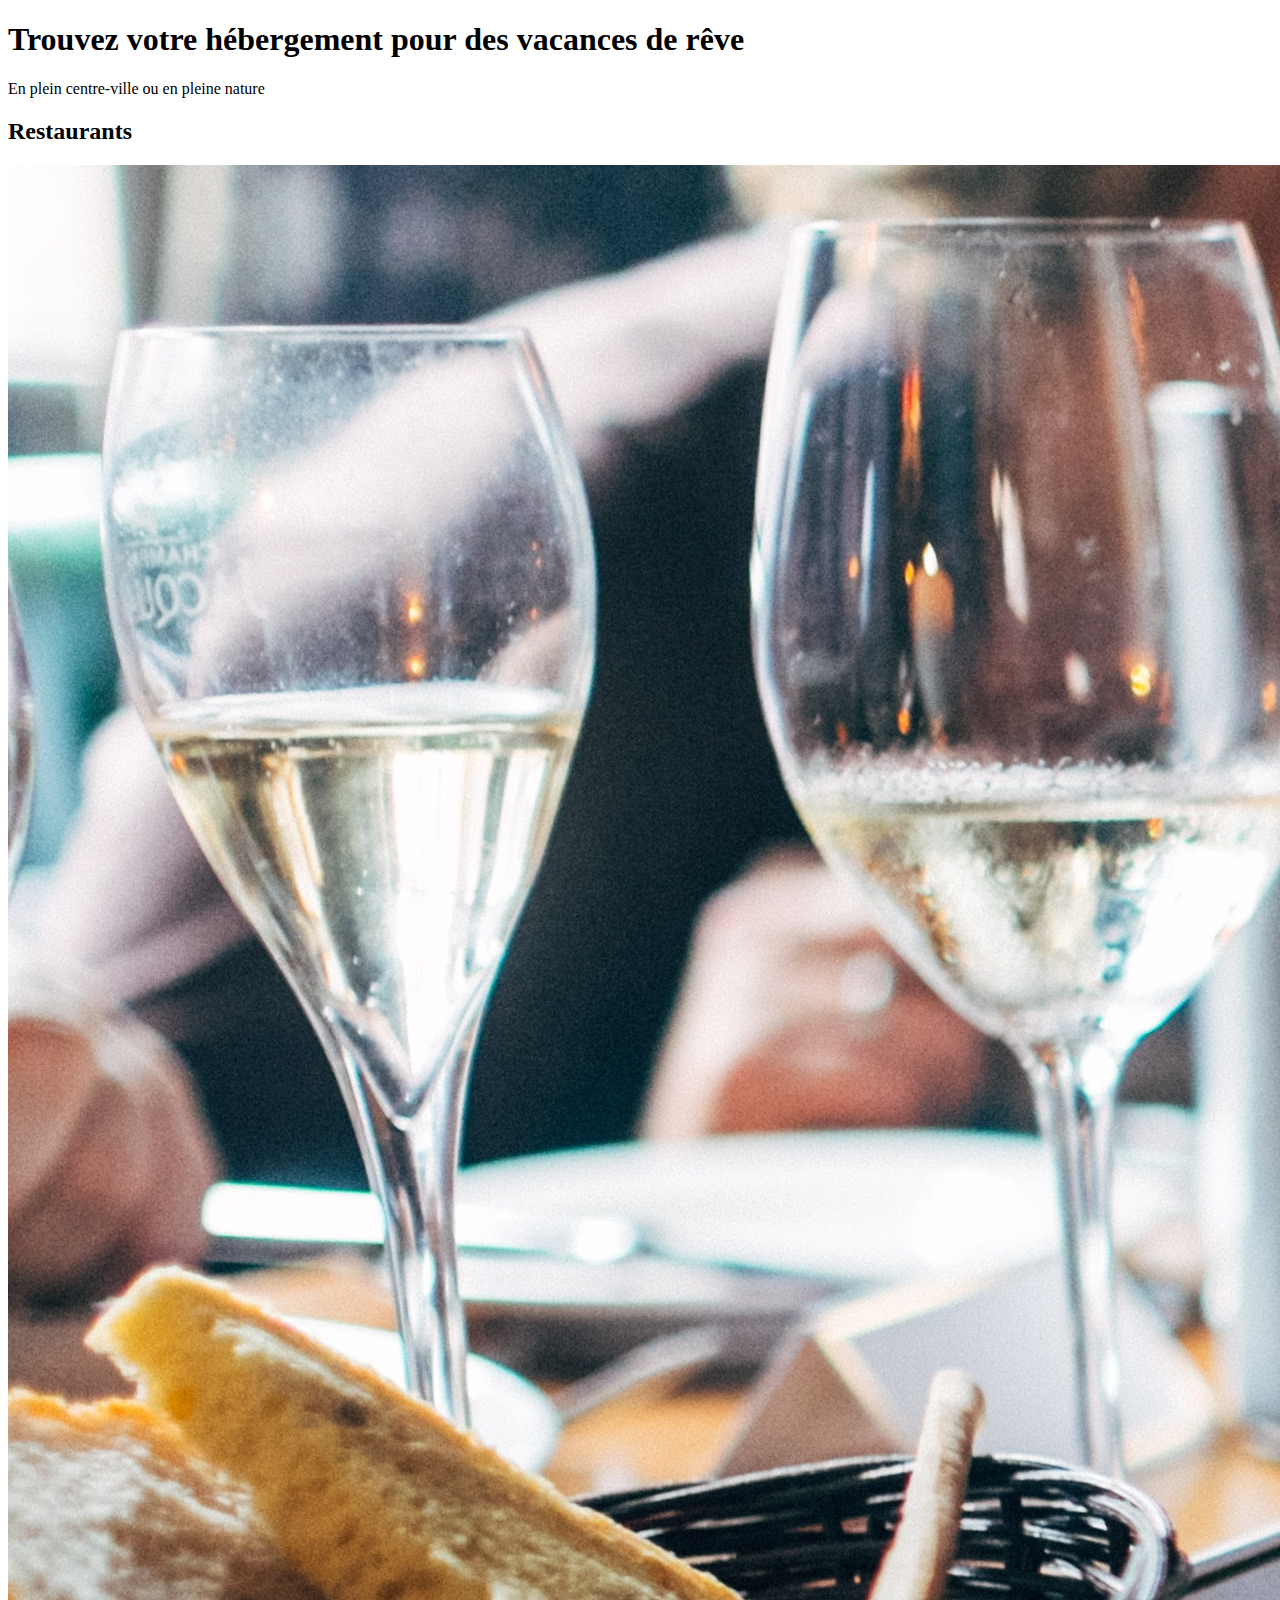
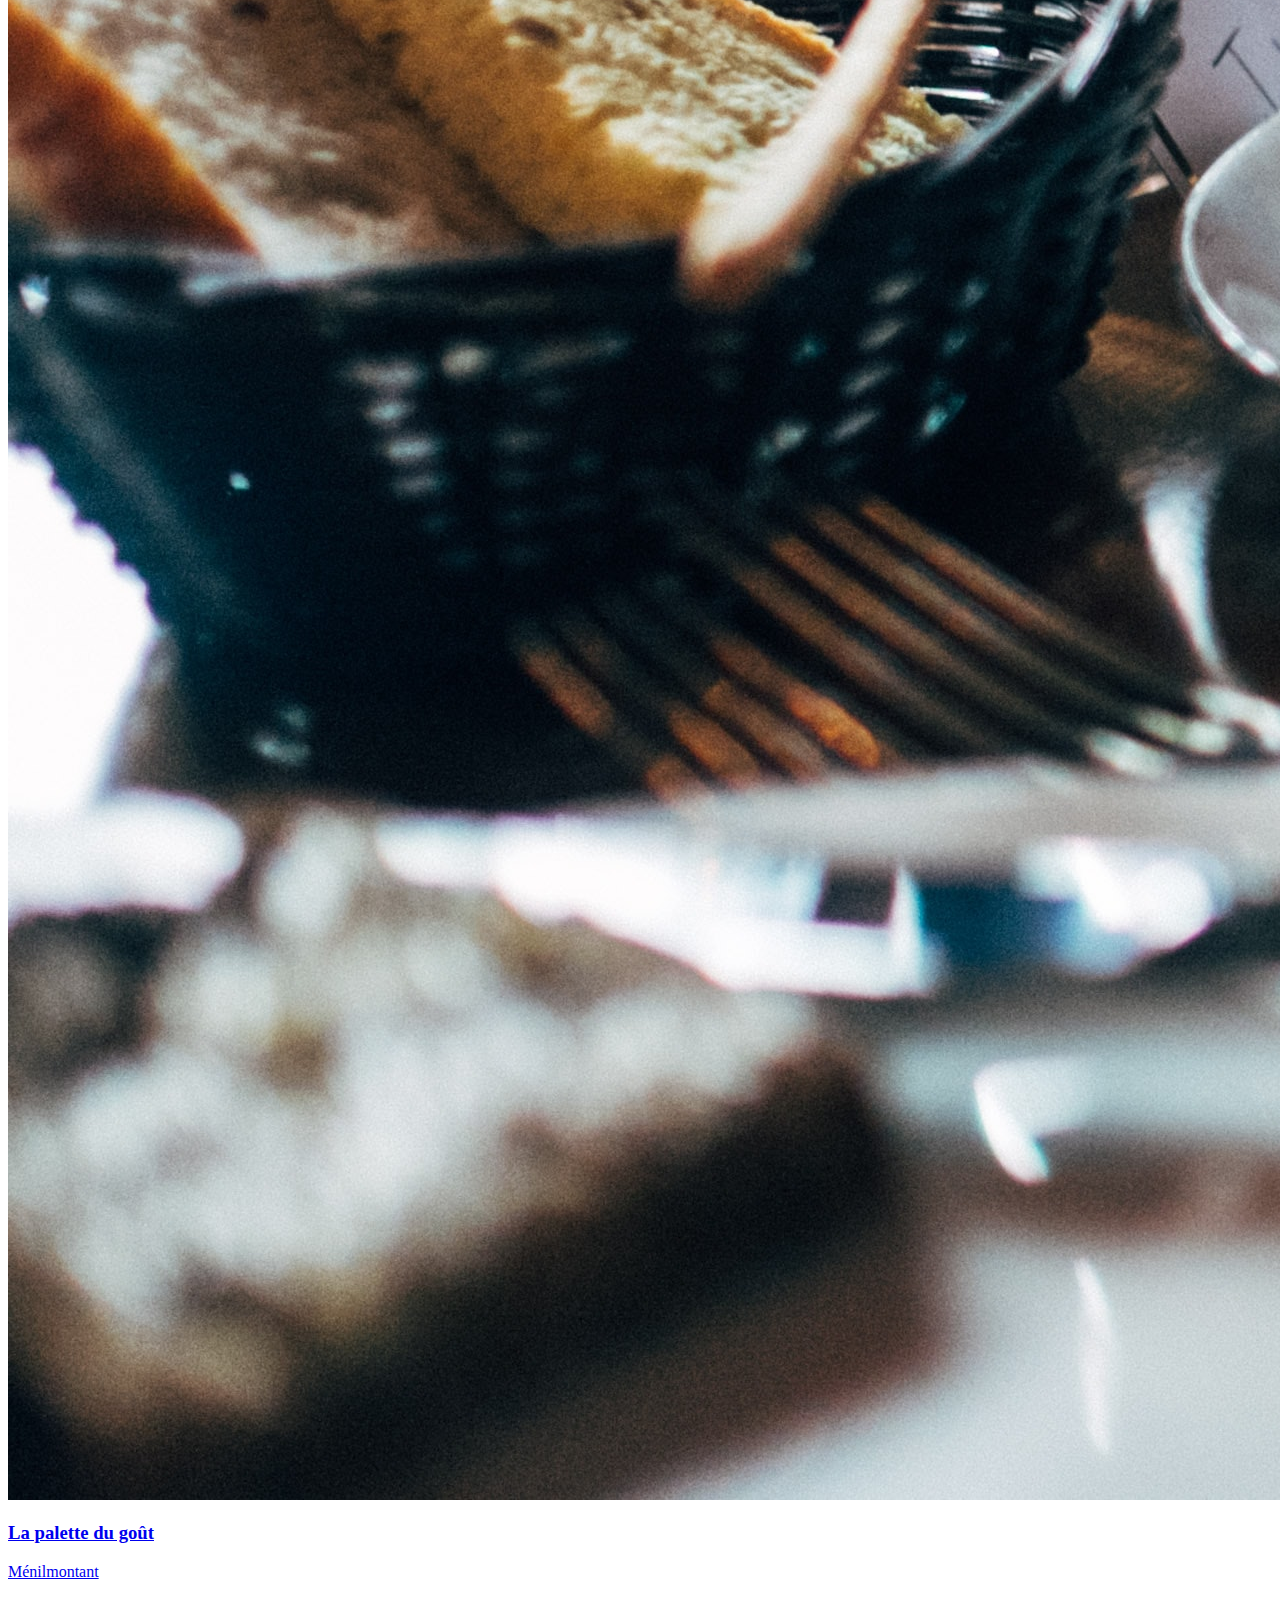
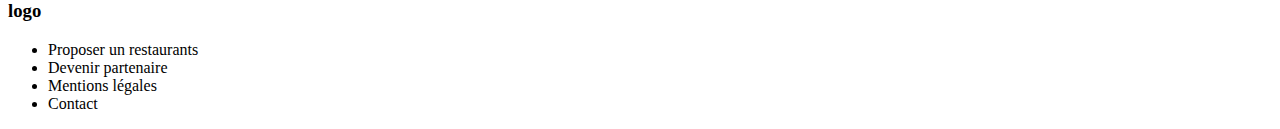
==== lopez_gregory_1_code_142023/index.html @ 4020ad54 "Creation de l'architecture de base HTML des sections "Présentation" "Cartes Restaurants" "Footer"" ====
<!DOCTYPE html>
<html lang="fr">

<head>
    <meta charset="UTF-8">
    <meta name="viewport" content="width=device-width, initial-scale=1.0">
    <title>Ohmyfood</title>
    <link rel="preconnect" href="https://fonts.googleapis.com">
    <link rel="preconnect" href="https://fonts.gstatic.com" crossorigin>
    <link href="https://fonts.googleapis.com/css2?family=Raleway:wght@400;500;700&display=swap" rel="stylesheet">
    <link rel="stylesheet" href="https://cdnjs.cloudflare.com/ajax/libs/font-awesome/6.2.1/css/all.min.css"
        integrity="sha512-MV7K8+y+gLIBoVD59lQIYicR65iaqukzvf/nwasF0nqhPay5w/9lJmVM2hMDcnK1OnMGCdVK+iQrJ7lzPJQd1w=="
        crossorigin="anonymous" referrerpolicy="no-referrer" />
    <link rel="stylesheet" href="./css/style.css">
</head>
<body>
    <div class="main-container">
        <!-- Header -->
        <header>
        </header>
        <main>

        <!-- Présentation -->
        <section class="presentation">
            <h1>Trouvez votre hébergement pour des vacances de rêve</h1>
            <p>En plein centre-ville ou en pleine nature</p>
        </section>

        <!-- Cartes "Restaurants" -->
        <section>
            <h2>Restaurants</h2>
            <div>  
                <div>
                    <a href="#">
                        <article>
                            <img src="images/restaurants/jay-wennington-N_Y88TWmGwA-unsplash.jpg" alt="">
                            <div>
                                <h3>La palette du goût</h3>
                                <p>Ménilmontant</p>
                            </div>
                        </article>
                    </a>
                </div>   
            </div>
        </section>




        </main>
        <!-- Footer -->
        <footer>
            <div>
                <h3>logo</h3>
                <ul>
                    <li>Proposer un restaurants</li>
                    <li>Devenir partenaire</li>
                    <li>Mentions légales</li>
                    <li>Contact</li>
                </ul>
            </div>
        </footer>
    </div>
</body>
</html>
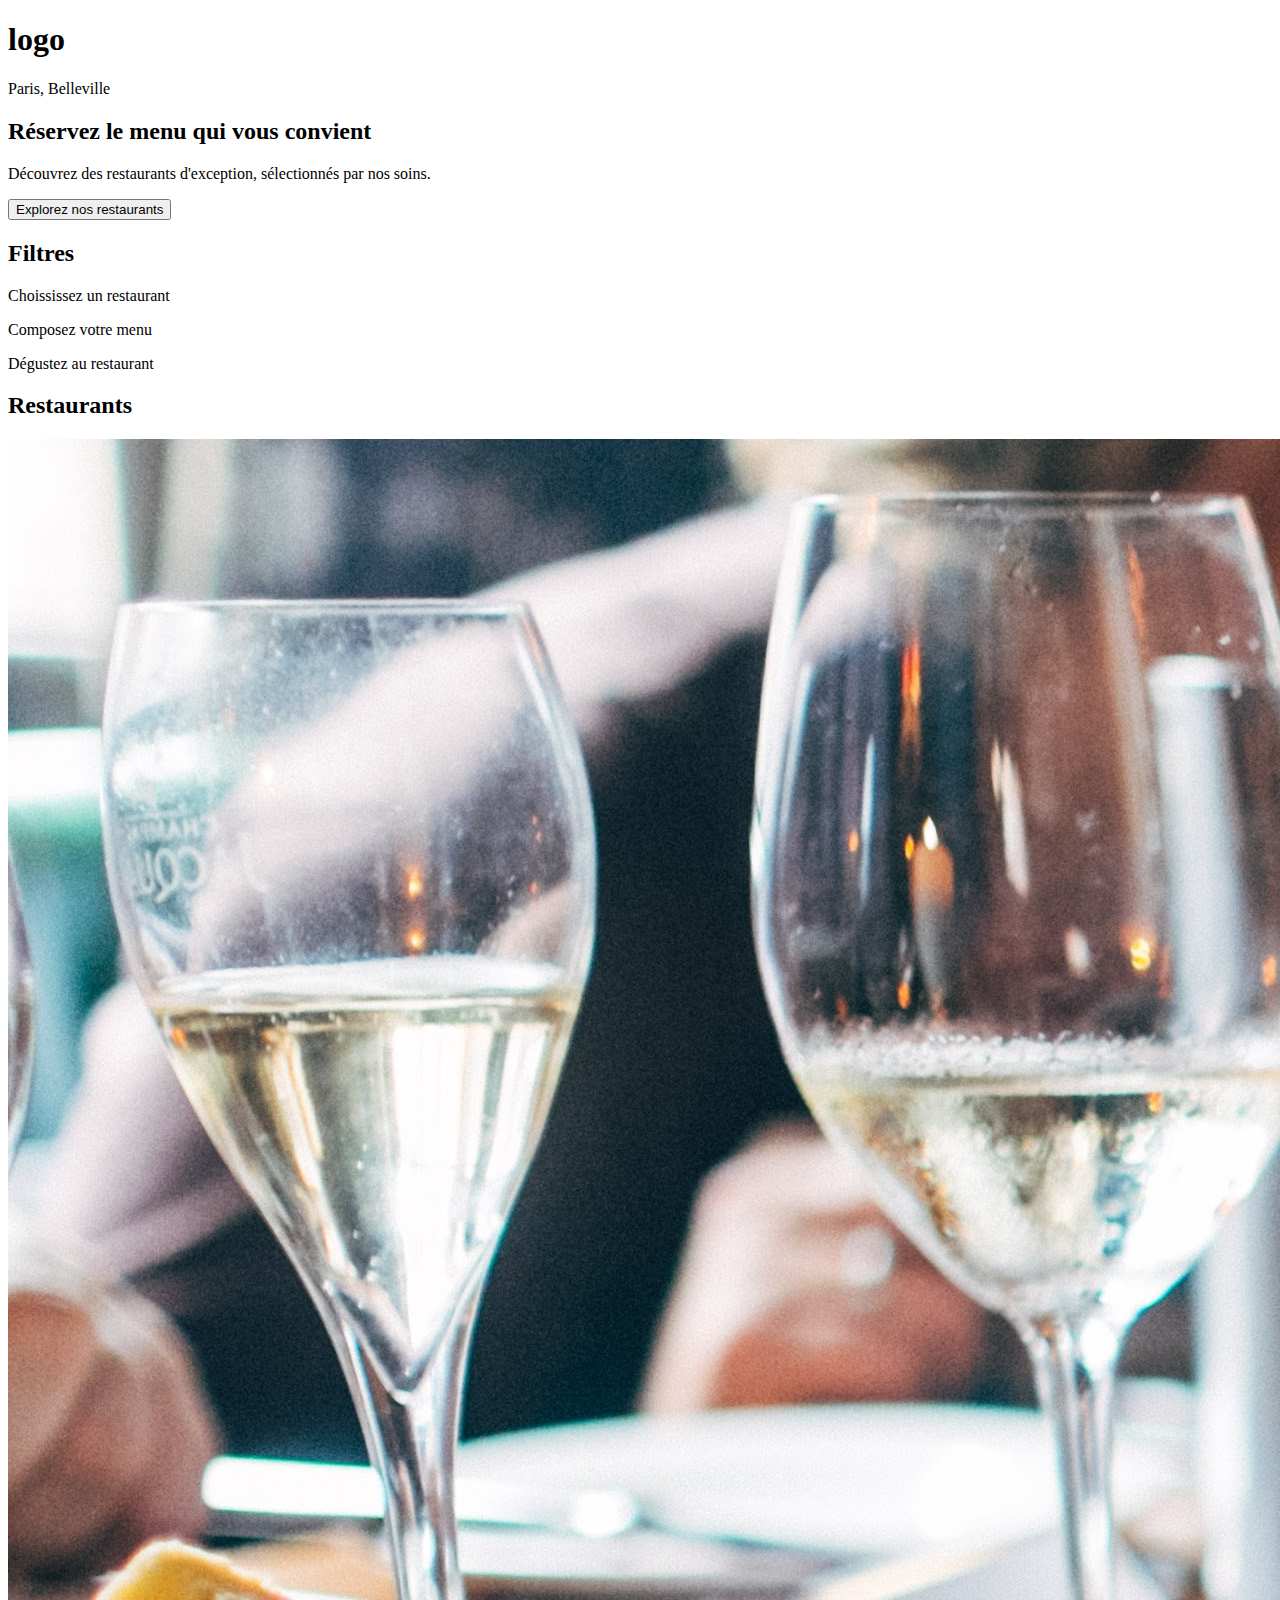
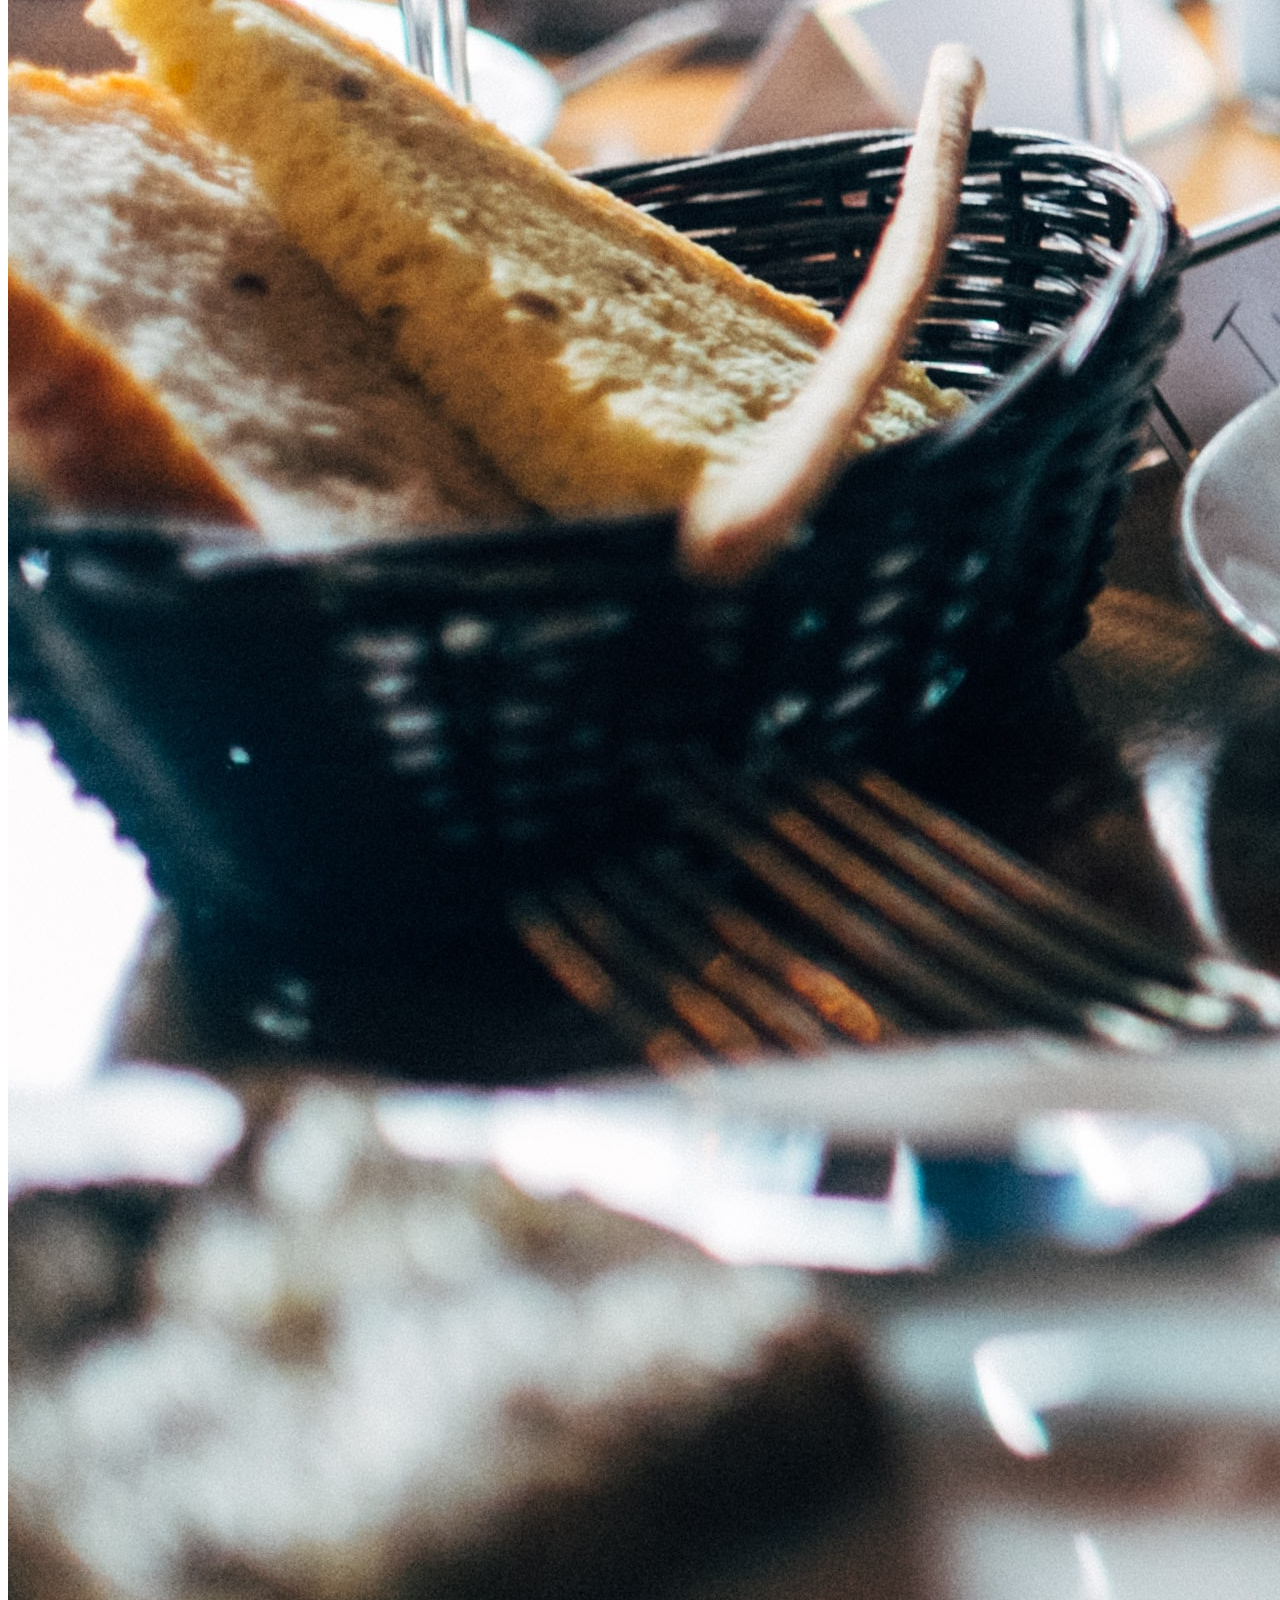
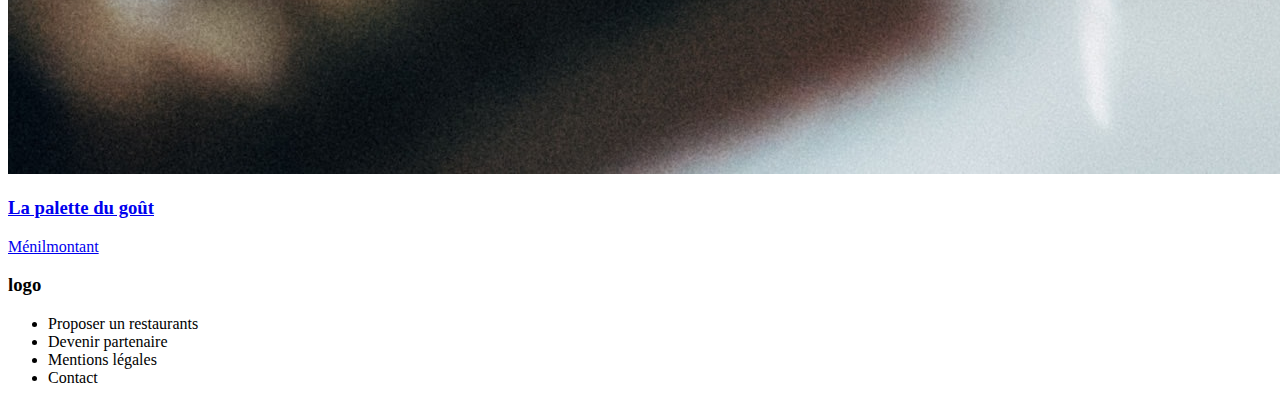
==== commit 374e31ea: "Structure index HTML" ====
--- a/lopez_gregory_1_code_142023/index.html
+++ b/lopez_gregory_1_code_142023/index.html
@@ -7,7 +7,8 @@
     <title>Ohmyfood</title>
     <link rel="preconnect" href="https://fonts.googleapis.com">
     <link rel="preconnect" href="https://fonts.gstatic.com" crossorigin>
-    <link href="https://fonts.googleapis.com/css2?family=Raleway:wght@400;500;700&display=swap" rel="stylesheet">
+    <link href="https://fonts.googleapis.com/css2?family=Shrikhand&display=swap" rel="stylesheet">
+    <link href="https://fonts.googleapis.com/css2?family=Roboto:ital,wght@0,100;0,300;0,400;0,500;0,700;0,900;1,100;1,300;1,400;1,500;1,700;1,900&display=swap" rel="stylesheet">
     <link rel="stylesheet" href="https://cdnjs.cloudflare.com/ajax/libs/font-awesome/6.2.1/css/all.min.css"
         integrity="sha512-MV7K8+y+gLIBoVD59lQIYicR65iaqukzvf/nwasF0nqhPay5w/9lJmVM2hMDcnK1OnMGCdVK+iQrJ7lzPJQd1w=="
         crossorigin="anonymous" referrerpolicy="no-referrer" />
@@ -17,13 +18,41 @@
     <div class="main-container">
         <!-- Header -->
         <header>
+            <h1><img src="" alt="">logo</h1>
         </header>
         <main>
 
         <!-- Présentation -->
-        <section class="presentation">
-            <h1>Trouvez votre hébergement pour des vacances de rêve</h1>
-            <p>En plein centre-ville ou en pleine nature</p>
+        <section>
+            <p>Paris, Belleville</p>
+        </section>
+
+        <section>
+            <h2>Réservez le menu qui vous convient</h2>
+            <p>Découvrez des restaurants d'exception, sélectionnés par nos soins.</p>
+            <button>Explorez nos restaurants</button>
+        </section>
+
+        <!-- How to -->
+
+        <section>
+            <div>
+                <h2>Filtres</h2>
+                <div>
+                    <div>
+                        <i class="fa-solid fa-child"></i>
+                        <p>Choississez un restaurant</p>
+                    </div>
+                    <div>
+                        <i class="fa-solid fa-child"></i>
+                        <p>Composez votre menu</p>
+                    </div>
+                    <div>
+                        <i class="fa-solid fa-child"></i>
+                        <p>Dégustez au restaurant</p>
+                    </div>
+                </div>  
+            </div>
         </section>
 
         <!-- Cartes "Restaurants" -->
@@ -35,8 +64,13 @@
                         <article>
                             <img src="images/restaurants/jay-wennington-N_Y88TWmGwA-unsplash.jpg" alt="">
                             <div>
-                                <h3>La palette du goût</h3>
-                                <p>Ménilmontant</p>
+                                <div>
+                                    <h3>La palette du goût</h3>
+                                    <p>Ménilmontant</p>
+                                </div>
+                                <div>
+                                    <i></i>
+                                </div>
                             </div>
                         </article>
                     </a>
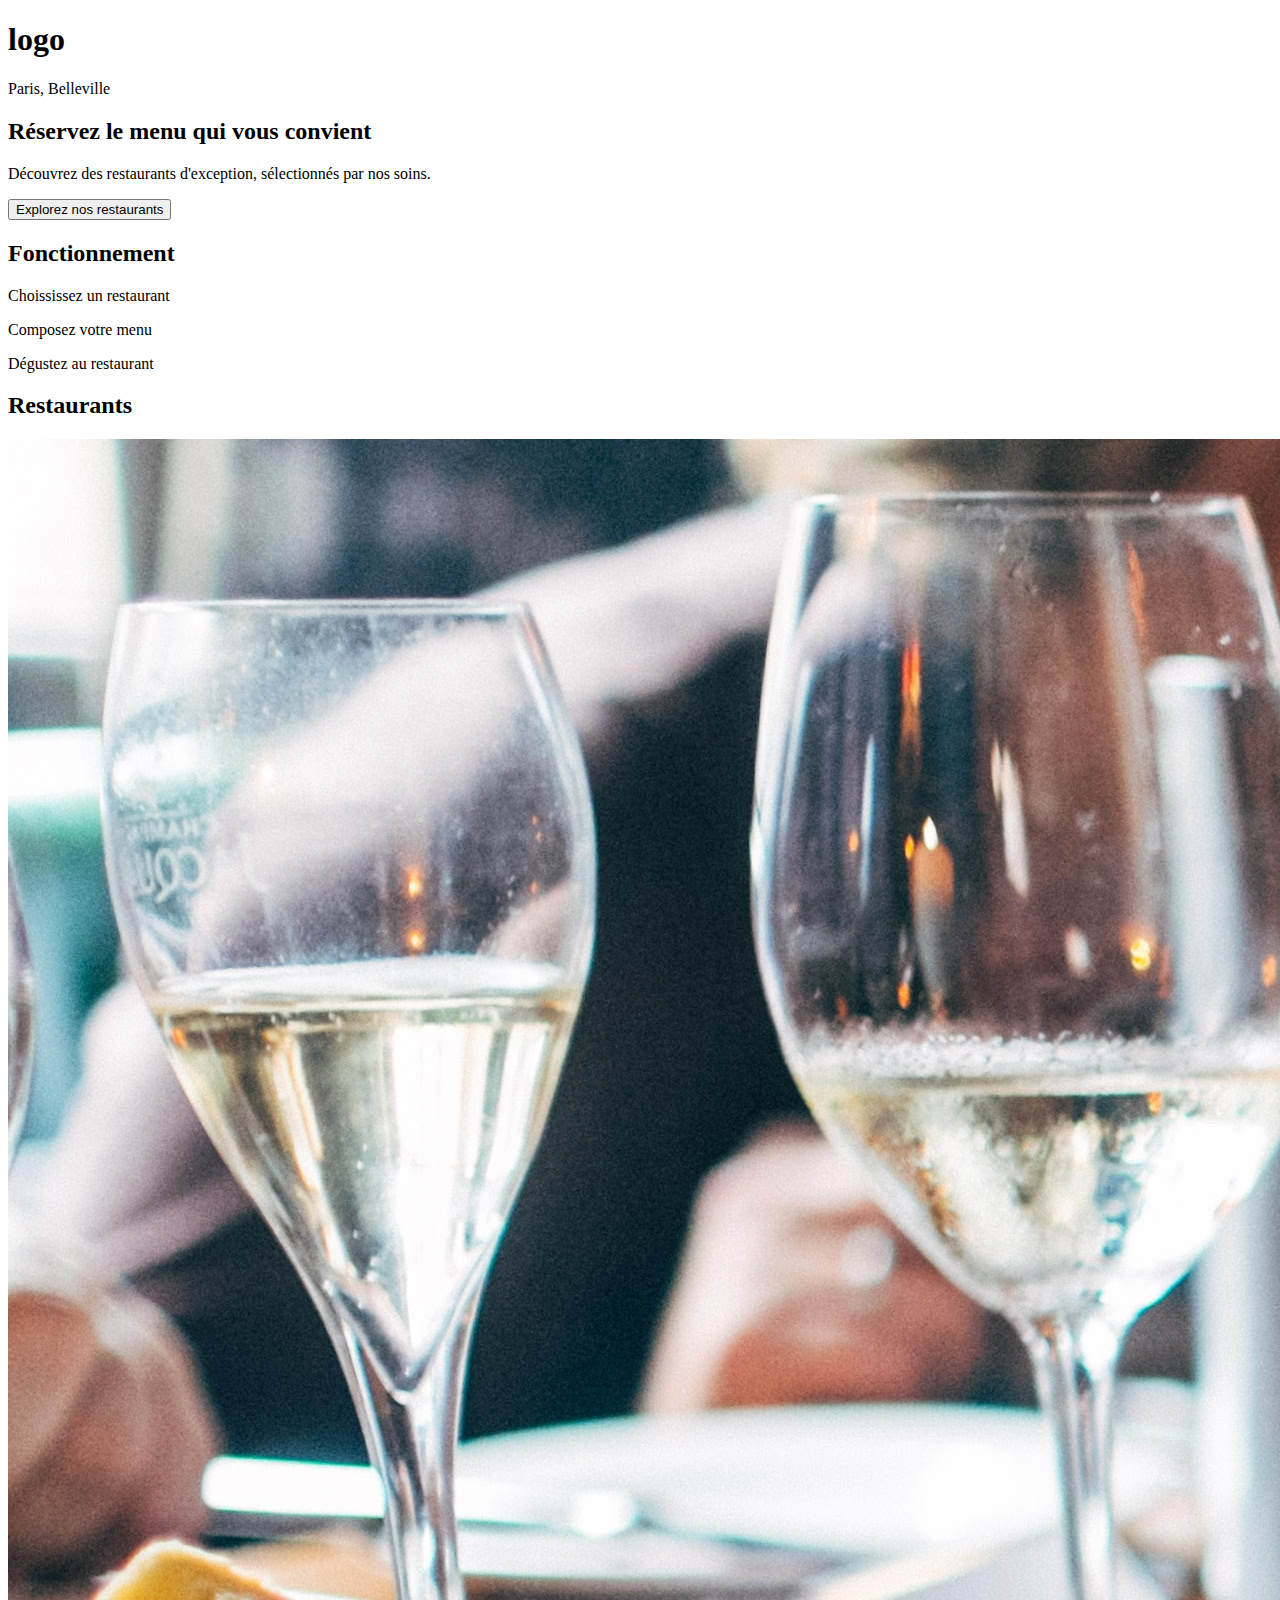
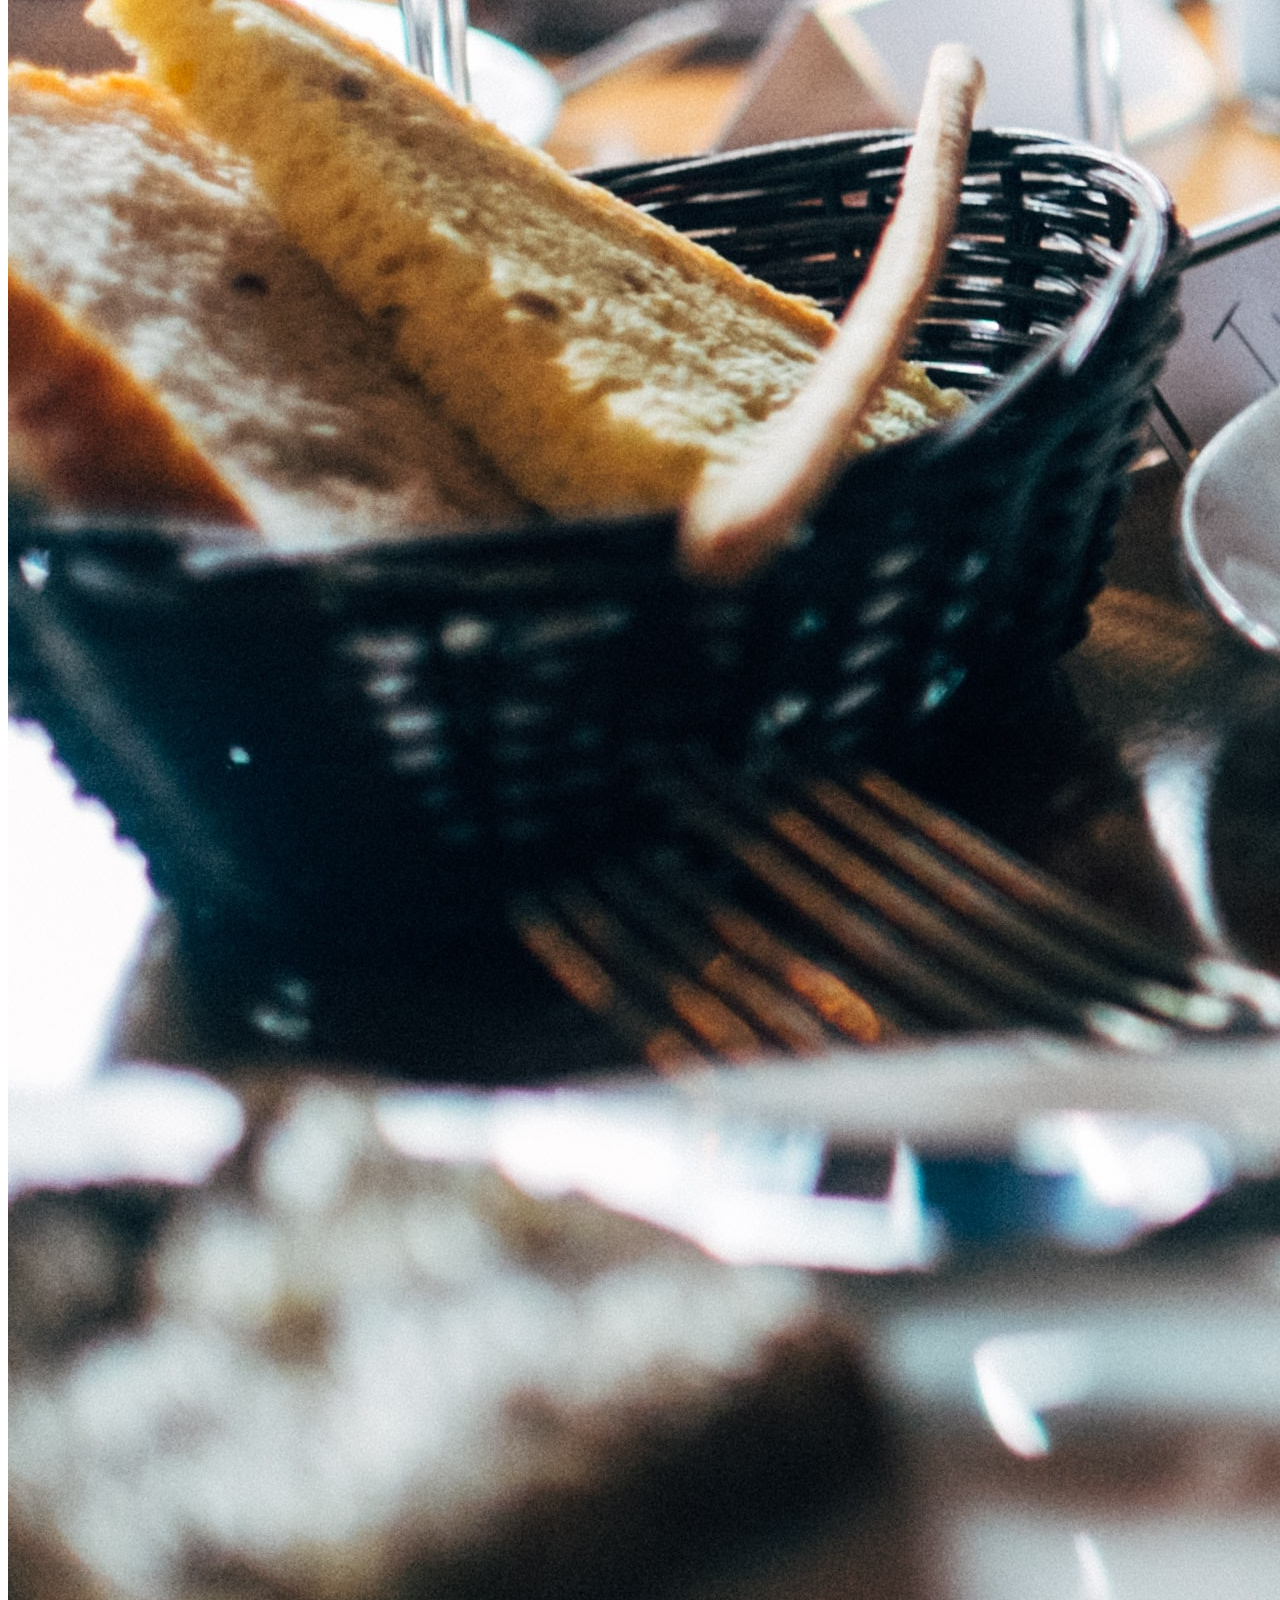
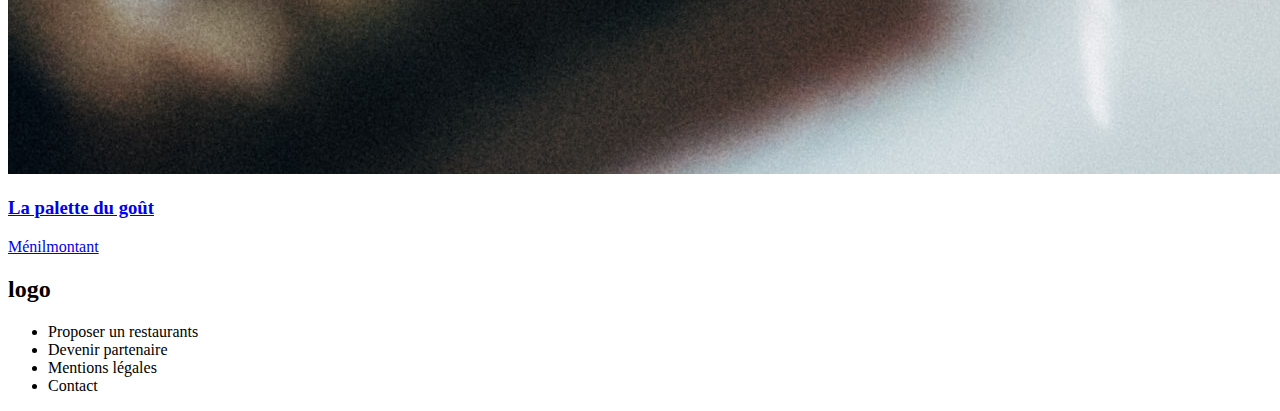
==== commit 052ee228: "Modification index" ====
--- a/lopez_gregory_1_code_142023/index.html
+++ b/lopez_gregory_1_code_142023/index.html
@@ -24,6 +24,7 @@
 
         <!-- Présentation -->
         <section>
+            <i class="fa-solid fa-location-dot"></i>
             <p>Paris, Belleville</p>
         </section>
 
@@ -37,18 +38,18 @@
 
         <section>
             <div>
-                <h2>Filtres</h2>
+                <h2>Fonctionnement</h2>
                 <div>
                     <div>
-                        <i class="fa-solid fa-child"></i>
+                        <i class="fa-solid fa-mobile-screen-button"></i>
                         <p>Choississez un restaurant</p>
                     </div>
                     <div>
-                        <i class="fa-solid fa-child"></i>
+                        <i class="fa-solid fa-list-ul"></i>
                         <p>Composez votre menu</p>
                     </div>
                     <div>
-                        <i class="fa-solid fa-child"></i>
+                        <i class="fa-solid fa-store"></i>
                         <p>Dégustez au restaurant</p>
                     </div>
                 </div>  
@@ -85,7 +86,7 @@
         <!-- Footer -->
         <footer>
             <div>
-                <h3>logo</h3>
+                <h2>logo</h2>
                 <ul>
                     <li>Proposer un restaurants</li>
                     <li>Devenir partenaire</li>
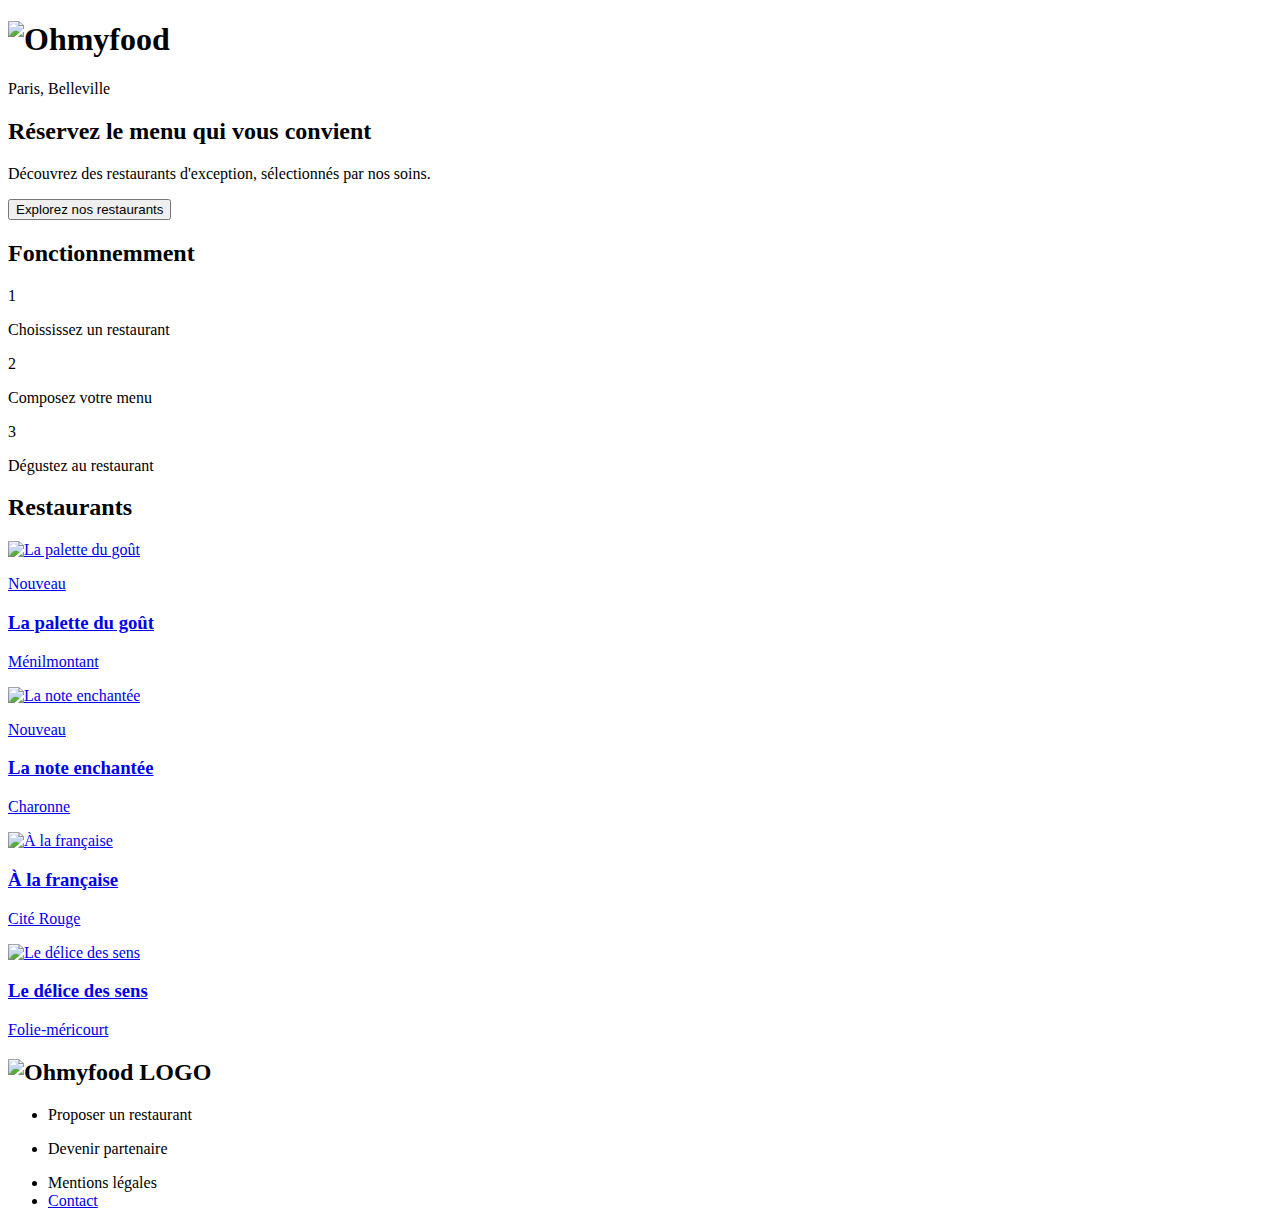
==== commit f46c3c99: "Re organisation fichiers corrections mediaquery" ====
--- a/lopez_gregory_1_code_142023/index.html
+++ b/lopez_gregory_1_code_142023/index.html
@@ -12,88 +12,144 @@
     <link rel="stylesheet" href="https://cdnjs.cloudflare.com/ajax/libs/font-awesome/6.2.1/css/all.min.css"
         integrity="sha512-MV7K8+y+gLIBoVD59lQIYicR65iaqukzvf/nwasF0nqhPay5w/9lJmVM2hMDcnK1OnMGCdVK+iQrJ7lzPJQd1w=="
         crossorigin="anonymous" referrerpolicy="no-referrer" />
-    <link rel="stylesheet" href="./css/style.css">
+    <link rel="stylesheet" href="../css/style.css">
 </head>
 <body>
     <div class="main-container">
         <!-- Header -->
-        <header>
-            <h1><img src="" alt="">logo</h1>
+        <header class="header-index">
+            <div class="header-logo">
+                <h1><img src="../images/logo/ohmyfood@2x.svg" alt="Ohmyfood"></h1>
+            </div>
+            <div class="header-localisation">
+                <i class="fa-solid fa-location-dot"></i>
+                <p>Paris, Belleville</p>
+            </div>
         </header>
         <main>
-
+        <!-- Loader -->
+        <section class="loader">
+            <div class="dot"></div>
+            <div class="dot"></div>
+            <div class="dot"></div>
+        </section>
         <!-- Présentation -->
-        <section>
-            <i class="fa-solid fa-location-dot"></i>
-            <p>Paris, Belleville</p>
-        </section>
-
-        <section>
+        <section class="presentation">
             <h2>Réservez le menu qui vous convient</h2>
             <p>Découvrez des restaurants d'exception, sélectionnés par nos soins.</p>
-            <button>Explorez nos restaurants</button>
+            <button class="btn">Explorez nos restaurants</button>
         </section>
-
-        <!-- How to -->
-
+        <!-- Fonctionnement -->
         <section>
-            <div>
-                <h2>Fonctionnement</h2>
-                <div>
-                    <div>
-                        <i class="fa-solid fa-mobile-screen-button"></i>
+            <div class="fonctionnement">
+                <div class="fonctionnement-title">
+                    <h2>Fonctionnemment</h2>
+                </div>
+                <div class="fonctionnement-container relative">
+                    <div class="fonctionnement-button">
+                        <p class="absolute fonctionnement-step">1</p>
+                        <i id="fonctionnement-margin" class="fa-solid fa-mobile-screen-button"></i>
                         <p>Choississez un restaurant</p>
                     </div>
-                    <div>
+                    <div class="fonctionnement-button">
+                        <p class="absolute fonctionnement-step">2</p>
                         <i class="fa-solid fa-list-ul"></i>
                         <p>Composez votre menu</p>
                     </div>
-                    <div>
-                        <i class="fa-solid fa-store"></i>
+                    <div class="fonctionnement-button">
+                        <p class="absolute fonctionnement-step">3</p>
+                        <i id="fonctionnement-primary" class="fa-solid fa-store"></i>
                         <p>Dégustez au restaurant</p>
                     </div>
                 </div>  
             </div>
         </section>
-
         <!-- Cartes "Restaurants" -->
-        <section>
-            <h2>Restaurants</h2>
-            <div>  
-                <div>
-                    <a href="#">
-                        <article>
-                            <img src="images/restaurants/jay-wennington-N_Y88TWmGwA-unsplash.jpg" alt="">
-                            <div>
-                                <div>
-                                    <h3>La palette du goût</h3>
+            <section class="restaurants">
+                <div class="restaurants-title">
+                    <h2>Restaurants</h2>
+                </div>
+                <div class="restaurants-cards">
+                    <a href="restaurant-1.html">
+                        <article class="restaurant-card relative">
+                            <img src="../images/restaurants/jay-wennington-N_Y88TWmGwA-unsplash.jpg" alt="La palette du goût">
+                            <p class="absolute color-new">Nouveau</p>
+                            <div class="restaurant-card_content">
+                                <div class="restaurant-card_txt">
+                                    <h3 class="restaurant-card_title">La palette du goût</h3>
                                     <p>Ménilmontant</p>
                                 </div>
-                                <div>
-                                    <i></i>
+                                <div class="restaurant-card_icon">
+                                    <i class="fa-regular fa-heart"></i>
+                                    <i class="fa-solid fa-heart"></i>
                                 </div>
                             </div>
                         </article>
                     </a>
-                </div>   
-            </div>
-        </section>
-
-
-
-
+                    <a href="restaurant-2.html">
+                        <article class="restaurant-card relative">
+                            <img src="../images/restaurants/stil-u2Lp8tXIcjw-unsplash.jpg" alt="La note enchantée">
+                            <p class="absolute color-new">Nouveau</p>
+                            <div class="restaurant-card_content">
+                                <div class="restaurant-card_txt">
+                                    <h3 class="restaurant-card_title">La note enchantée</h3>
+                                    <p>Charonne</p>
+                                </div>
+                                <div class="restaurant-card_icon">
+                                    <i class="fa-regular fa-heart"></i>
+                                    <i class="fa-solid fa-heart"></i>
+                                </div>
+                            </div>
+                        </article>
+                    </a>
+                    <a href="restaurant-3.html">
+                        <article class="restaurant-card relative">
+                            <img src="../images/restaurants/toa-heftiba-DQKerTsQwi0-unsplash.jpg" alt="À la française">
+                            <div class="restaurant-card_content">
+                                <div class="restaurant-card_txt">
+                                    <h3 class="restaurant-card_title">À la française</h3>
+                                    <p>Cité Rouge</p>
+                                </div>
+                                <div class="restaurant-card_icon">
+                                    <i class="fa-regular fa-heart"></i>
+                                    <i class="fa-solid fa-heart"></i>
+                                </div>
+                            </div>
+                        </article>
+                    </a>
+                    <a href="restaurant-4.html">
+                        <article class="restaurant-card relative">
+                            <img src="../images/restaurants/louis-hansel-shotsoflouis-qNBGVyOCY8Q-unsplash.jpg" alt="Le délice des sens">
+                            <div class="restaurant-card_content">
+                                <div class="restaurant-card_txt">
+                                    <h3 class="restaurant-card_title">Le délice des sens</h3>
+                                    <p>Folie-méricourt</p>
+                                </div>
+                                <div class="restaurant-card_icon">
+                                    <i class="fa-regular fa-heart"></i>
+                                    <i class="fa-solid fa-heart"></i>
+                                </div>
+                            </div>
+                        </article>
+                    </a>
+                </div>
+            </section>
         </main>
         <!-- Footer -->
-        <footer>
-            <div>
-                <h2>logo</h2>
+        <footer class="footer-list">
+                <h2><img src="../images/logo/ohmyfood@2x.svg" alt="Ohmyfood LOGO"></h2>
                 <ul>
-                    <li>Proposer un restaurants</li>
-                    <li>Devenir partenaire</li>
+                    <li class="flex-row">
+                        <i class="fa-solid fa-utensils footer-i_plus"></i>
+                        <p>Proposer un restaurant</p>
+                    </li>
+                    <li class="flex-row">
+                        <i class="fa-solid fa-handshake-angle footer-i"></i>
+                        <p>Devenir partenaire</p>
+                    </li>
                     <li>Mentions légales</li>
-                    <li>Contact</li>
+                    <li><a href="mailto:email@example.com">Contact</a></li>
                 </ul>
-            </div>
         </footer>
     </div>
 </body>
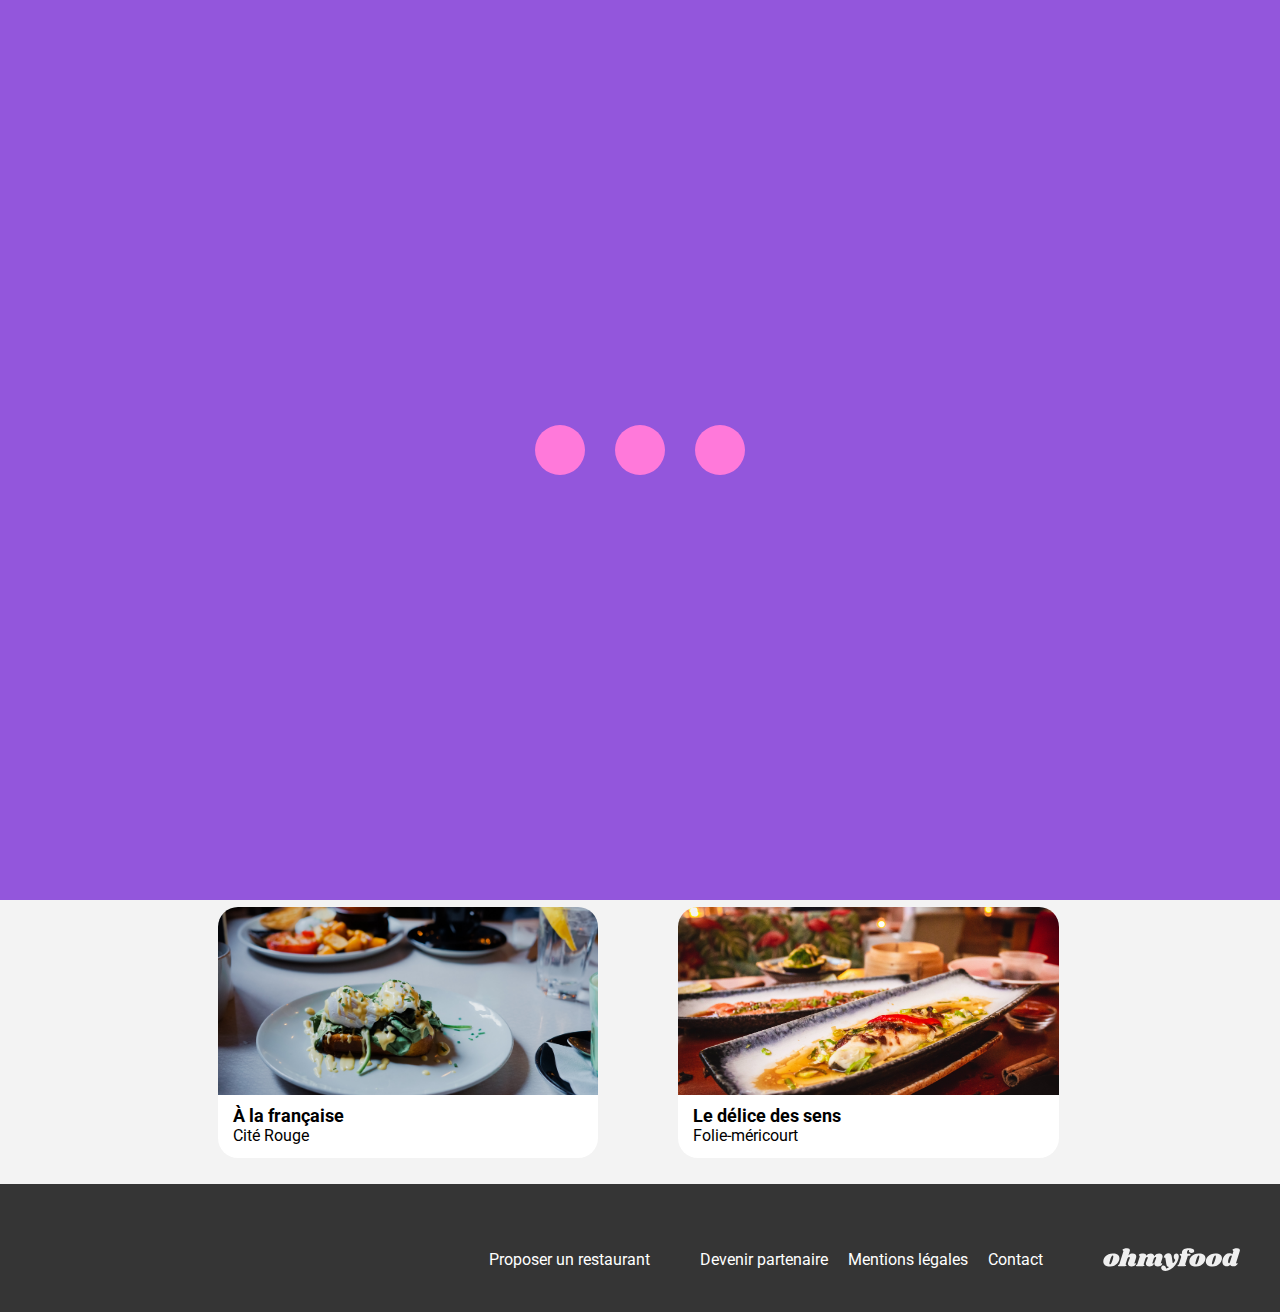
==== commit 6069d87a: "Changement chemin d'acces" ====
--- a/lopez_gregory_1_code_142023/index.html
+++ b/lopez_gregory_1_code_142023/index.html
@@ -12,14 +12,14 @@
     <link rel="stylesheet" href="https://cdnjs.cloudflare.com/ajax/libs/font-awesome/6.2.1/css/all.min.css"
         integrity="sha512-MV7K8+y+gLIBoVD59lQIYicR65iaqukzvf/nwasF0nqhPay5w/9lJmVM2hMDcnK1OnMGCdVK+iQrJ7lzPJQd1w=="
         crossorigin="anonymous" referrerpolicy="no-referrer" />
-    <link rel="stylesheet" href="../css/style.css">
+    <link rel="stylesheet" href="./css/style.css">
 </head>
 <body>
     <div class="main-container">
         <!-- Header -->
         <header class="header-index">
             <div class="header-logo">
-                <h1><img src="../images/logo/ohmyfood@2x.svg" alt="Ohmyfood"></h1>
+                <h1><img src="./images/logo/ohmyfood@2x.svg" alt="Ohmyfood"></h1>
             </div>
             <div class="header-localisation">
                 <i class="fa-solid fa-location-dot"></i>
@@ -70,9 +70,9 @@
                     <h2>Restaurants</h2>
                 </div>
                 <div class="restaurants-cards">
-                    <a href="restaurant-1.html">
+                    <a href="./HTML/restaurant-1.html">
                         <article class="restaurant-card relative">
-                            <img src="../images/restaurants/jay-wennington-N_Y88TWmGwA-unsplash.jpg" alt="La palette du goût">
+                            <img src="./images/restaurants/jay-wennington-N_Y88TWmGwA-unsplash.jpg" alt="La palette du goût">
                             <p class="absolute color-new">Nouveau</p>
                             <div class="restaurant-card_content">
                                 <div class="restaurant-card_txt">
@@ -86,9 +86,9 @@
                             </div>
                         </article>
                     </a>
-                    <a href="restaurant-2.html">
+                    <a href="./HTML/restaurant-2.html">
                         <article class="restaurant-card relative">
-                            <img src="../images/restaurants/stil-u2Lp8tXIcjw-unsplash.jpg" alt="La note enchantée">
+                            <img src="./images/restaurants/stil-u2Lp8tXIcjw-unsplash.jpg" alt="La note enchantée">
                             <p class="absolute color-new">Nouveau</p>
                             <div class="restaurant-card_content">
                                 <div class="restaurant-card_txt">
@@ -102,9 +102,9 @@
                             </div>
                         </article>
                     </a>
-                    <a href="restaurant-3.html">
+                    <a href="./HTML/restaurant-3.html">
                         <article class="restaurant-card relative">
-                            <img src="../images/restaurants/toa-heftiba-DQKerTsQwi0-unsplash.jpg" alt="À la française">
+                            <img src="./images/restaurants/toa-heftiba-DQKerTsQwi0-unsplash.jpg" alt="À la française">
                             <div class="restaurant-card_content">
                                 <div class="restaurant-card_txt">
                                     <h3 class="restaurant-card_title">À la française</h3>
@@ -117,9 +117,9 @@
                             </div>
                         </article>
                     </a>
-                    <a href="restaurant-4.html">
+                    <a href="./HTML/restaurant-4.html">
                         <article class="restaurant-card relative">
-                            <img src="../images/restaurants/louis-hansel-shotsoflouis-qNBGVyOCY8Q-unsplash.jpg" alt="Le délice des sens">
+                            <img src="./images/restaurants/louis-hansel-shotsoflouis-qNBGVyOCY8Q-unsplash.jpg" alt="Le délice des sens">
                             <div class="restaurant-card_content">
                                 <div class="restaurant-card_txt">
                                     <h3 class="restaurant-card_title">Le délice des sens</h3>
@@ -137,7 +137,7 @@
         </main>
         <!-- Footer -->
         <footer class="footer-list">
-                <h2><img src="../images/logo/ohmyfood@2x.svg" alt="Ohmyfood LOGO"></h2>
+                <h2><img src="./images/logo/ohmyfood@2x.svg" alt="Ohmyfood LOGO"></h2>
                 <ul>
                     <li class="flex-row">
                         <i class="fa-solid fa-utensils footer-i_plus"></i>
--- a/lopez_gregory_1_code_142023/css/style.css
+++ b/lopez_gregory_1_code_142023/css/style.css
@@ -0,0 +1,549 @@
+/****** General ***********/
+* {
+  font-family: "Roboto", sans-serif;
+}
+
+.flexcenter, .menu .btn-menu_container, .menu .menu-card .menu-card_icon, .menu .menu-card .menu-card_check, .header-menu .header-menu_logo, .header-menu .header-menu_icon, .header-menu, .footer-list .footer-i, .footer-list .footer-i_plus, .fonctionnement .fonctionnement-button .fonctionnement-step, .fonctionnement .fonctionnement-button, .presentation, .header-index .header-localisation, .header-index, .loader {
+  display: flex;
+  justify-content: center;
+  align-items: center;
+}
+
+h1 {
+  font-family: "shrikhand";
+}
+
+h2 {
+  font-size: 24px;
+  font-weight: 700;
+}
+
+h3 {
+  font-size: 18px;
+  font-weight: 700;
+}
+
+p {
+  font-size: 16px;
+  margin: 0;
+}
+
+a {
+  text-decoration: none;
+  color: black;
+}
+
+body {
+  display: flex;
+  justify-content: center;
+  margin: 0;
+  padding: 0;
+}
+
+.main-container {
+  width: 100%;
+  padding: 0;
+  margin: 0;
+  box-sizing: border-box;
+}
+
+/****** COLOR ***********/
+/****** BTN ***********/
+.btn {
+  color: white;
+  border: none;
+  font-size: 16px;
+  border-radius: 25px;
+  width: 218px;
+  height: 50px;
+  background: linear-gradient(to top, #9356DC, #FF79DA);
+  transition: opacity 1s, filter 1s;
+}
+.btn:hover {
+  opacity: 0.8;
+  filter: drop-shadow(7px 7px 5px black);
+}
+
+/****** CARD ***********/
+.card, .menu .menu-card, .restaurants .restaurants-cards .restaurant-card {
+  display: flex;
+  flex-direction: column;
+  margin-top: 14px;
+  background-color: white;
+  border-radius: 20px;
+  height: 251px;
+}
+
+.card_content, .menu .menu-card .menu-card_content, .restaurants .restaurants-cards .restaurant-card_content {
+  padding-left: 15px;
+  display: flex;
+  justify-content: space-between;
+}
+
+.card_txt, .menu .menu-card .menu-card_txt, .restaurants .restaurants-cards .restaurant-card_txt {
+  margin: 0;
+  padding: 0;
+}
+
+.card_title, .menu .menu-card .menu-card_title, .restaurants .restaurants-cards .restaurant-card_title {
+  margin: 10px 0px 0px 0px;
+}
+
+.card_icon, .restaurants .restaurants-cards .restaurant-card_icon {
+  margin: 12px 20px 0px 0px;
+}
+
+/****** HEART ANIMATION ***********/
+.animation-card_icon, .presentation-menu .presentation-menu-title .restaurant-menu-card_icon, .restaurants .restaurants-cards .restaurant-card_icon {
+  overflow: hidden;
+}
+.animation-card_icon:hover .fa-solid, .presentation-menu .presentation-menu-title .restaurant-menu-card_icon:hover .fa-solid, .restaurants .restaurants-cards .restaurant-card_icon:hover .fa-solid {
+  bottom: 0px;
+  visibility: visible;
+}
+.animation-card_icon:hover .fa-regular, .presentation-menu .presentation-menu-title .restaurant-menu-card_icon:hover .fa-regular, .restaurants .restaurants-cards .restaurant-card_icon:hover .fa-regular {
+  color: transparent;
+}
+.animation-card_icon .fa-regular, .presentation-menu .presentation-menu-title .restaurant-menu-card_icon .fa-regular, .restaurants .restaurants-cards .restaurant-card_icon .fa-regular {
+  transition: 1s;
+  position: absolute;
+}
+.animation-card_icon .fa-solid, .presentation-menu .presentation-menu-title .restaurant-menu-card_icon .fa-solid, .restaurants .restaurants-cards .restaurant-card_icon .fa-solid {
+  font-size: 17px;
+  color: transparent;
+  background-image: linear-gradient(to top, #FF79DA, #9356DC);
+  background-clip: text;
+  -webkit-background-clip: text;
+  bottom: 17px;
+  transition: 0.3s;
+  position: relative;
+  visibility: hidden;
+}
+
+/****** Appear ANIMATION  ***********/
+.appear, .menu .menu-cards {
+  animation: appearFromTop 2s;
+  animation-fill-mode: both;
+}
+@keyframes appearFromTop {
+  from {
+    opacity: 0;
+  }
+  to {
+    opacity: 1;
+  }
+}
+.appear:nth-child(1), .menu .menu-cards:nth-child(1) {
+  animation-delay: 1s;
+}
+.appear:nth-child(2), .menu .menu-cards:nth-child(2) {
+  animation-delay: 2s;
+}
+.appear:nth-child(3), .menu .menu-cards:nth-child(3) {
+  animation-delay: 3s;
+}
+
+/****** Loader ANIMATION  ***********/
+.loader {
+  position: fixed;
+  background: #9356DC;
+  width: 100vw;
+  height: 100vh;
+  inset: 0;
+  z-index: 2;
+  animation: disappear 200ms 3s linear;
+  animation-fill-mode: forwards;
+}
+.loader .dot {
+  width: 50px;
+  height: 50px;
+  border-radius: 50%;
+  background-color: #FF79DA;
+  margin: 0 15px;
+  animation: loader infinite 0.5s alternate;
+}
+.loader .dot:nth-child(1) {
+  animation-delay: 0.5s;
+}
+.loader .dot:nth-child(2) {
+  animation-delay: 0.7s;
+}
+.loader .dot:nth-child(3) {
+  animation-delay: 0.9s;
+}
+@keyframes disappear {
+  0% {
+    opacity: 1;
+  }
+  100% {
+    opacity: 0;
+    visibility: hidden;
+  }
+}
+@keyframes loader {
+  100% {
+    transform: translateY(-30px);
+  }
+}
+
+/******************** PAGE INDEX *********************/
+/****** Header ***********/
+.header-index {
+  flex-direction: column;
+}
+.header-index .header-logo {
+  height: 63px;
+}
+.header-index .header-localisation {
+  flex-direction: row;
+  background-color: #EAEAEA;
+  width: 100%;
+  height: 50px;
+}
+.header-index .header-localisation p {
+  margin: 5%;
+}
+.header-index .header-localisation i {
+  color: #353535;
+  margin-right: 2%;
+}
+
+/****** Presentation ***********/
+.presentation {
+  align-content: center;
+  flex-direction: column;
+  background-color: #F3F3F3;
+  padding: 0% 10% 10% 10%;
+}
+.presentation p {
+  color: #353535;
+  font-size: 17px;
+  margin-bottom: 5%;
+}
+
+/****** Fonctionnement ***********/
+.fonctionnement {
+  margin-left: 5%;
+  padding: 5% 0 5% 0;
+}
+.fonctionnement .fonctionnement-button {
+  justify-content: space-evenly;
+  height: 72.38px;
+  background-color: #F3F3F3;
+  filter: drop-shadow(0px 3px 3px rgba(0, 0, 0, 0.1));
+  border-radius: 20px;
+  margin: 0% 2% 5% 0%;
+  width: 95%;
+}
+.fonctionnement .fonctionnement-button i {
+  font-size: 22px;
+  color: #7E7E7E;
+}
+.fonctionnement .fonctionnement-button .fonctionnement-step {
+  position: absolute;
+  margin-right: 100%;
+  border-radius: 50px;
+  width: 25px;
+  height: 25px;
+  background-color: #9356DC;
+  color: white;
+}
+.fonctionnement .fonctionnement-button #fonctionnement-margin {
+  margin-left: 4%;
+}
+.fonctionnement .fonctionnement-button #fonctionnement-primary {
+  color: #9356DC;
+}
+
+/****** Restaurants cartes ***********/
+.restaurants {
+  background-color: #F3F3F3;
+  padding: 10% 5% 20% 5%;
+  box-sizing: border-box;
+}
+.restaurants .restaurants-cards .restaurant-card img {
+  object-fit: cover;
+  width: 100%;
+  height: 75%;
+  border-radius: 20px 20px 0px 0px;
+}
+.restaurants .restaurants-cards .color-new {
+  background-color: #99E2D0;
+  color: #008766;
+  padding: 5px;
+  top: 20px;
+  right: 15px;
+}
+.restaurants .relative {
+  position: relative;
+}
+.restaurants .absolute {
+  position: absolute;
+}
+
+/****** Footer ***********/
+.footer-list {
+  display: flex;
+  flex-direction: column;
+  justify-content: space-between;
+  background-color: #353535;
+  color: white;
+  font-size: 16px;
+  padding: 0% 0% 2% 10%;
+}
+.footer-list h2 {
+  list-style-type: none;
+  line-height: 30px;
+  font-weight: 700;
+  font-size: 18px;
+}
+.footer-list img {
+  -webkit-filter: invert(100%); /* Safari/Chrome */
+  filter: invert(100%);
+  width: 137px;
+}
+.footer-list ul {
+  margin: 0;
+  padding: 0;
+}
+.footer-list ul .flex-row {
+  display: flex;
+  flex-direction: row;
+}
+.footer-list .footer-i, .footer-list .footer-i_plus {
+  width: 30px;
+}
+.footer-list .footer-i_plus {
+  width: 30px;
+}
+.footer-list li {
+  list-style-type: none;
+  line-height: 30px;
+  font-weight: 400;
+  font-size: 16px;
+}
+.footer-list a {
+  color: white;
+}
+
+/******************** PAGE RESTAURANT *********************/
+/****** Header RESTAURANT ***********/
+.header-menu {
+  flex-direction: row;
+}
+.header-menu .header-menu_icon {
+  width: 5%;
+  font-size: 19px;
+  color: #353535;
+}
+.header-menu .header-menu_logo {
+  width: 100%;
+}
+.header-menu .header-menu_logo img {
+  width: 80%;
+}
+
+/****** Presentation RESTAURANT***********/
+.presentation-menu .presentation-menu_image {
+  display: flex;
+  flex-direction: column;
+  width: 100%;
+  z-index: -1;
+}
+.presentation-menu .presentation-menu-title {
+  background-color: #F3F3F3;
+  position: relative;
+  display: flex;
+  flex-direction: row;
+  justify-content: space-around;
+  align-items: center;
+  z-index: 1;
+  bottom: 50px;
+  border-radius: 20px 20px 0px 0px;
+}
+.presentation-menu .presentation-menu-title h2 {
+  font-size: 28px;
+  font-style: italic;
+  font-family: "shrikhand";
+  font-weight: 400;
+}
+.presentation-menu .presentation-menu-title .restaurant-menu-card_icon {
+  font-size: 22px;
+}
+.presentation-menu .presentation-menu-title .restaurant-menu-card_icon .fa-solid {
+  font-size: 22px;
+}
+
+/****** Menu RESTAURANT***********/
+.menu {
+  background-color: #F3F3F3;
+  margin-top: -65px;
+  padding: 5px 15px 20px 15px;
+  position: relative;
+  box-sizing: border-box;
+}
+.menu .menu-cards {
+  margin-top: 5%;
+}
+.menu .menu-cards .menu-title {
+  width: 40px;
+  height: 20px;
+  border-bottom: 3px #99E2D0 solid;
+}
+.menu .menu-cards .menu-title h2 {
+  font-weight: 300;
+  font-size: 16px;
+  text-transform: uppercase;
+}
+.menu .menu-card {
+  height: 68px;
+  overflow: hidden;
+}
+.menu .menu-card:hover .menu-card_check {
+  margin-right: 0;
+}
+.menu .menu-card .menu-card_txt {
+  white-space: nowrap;
+  overflow: hidden;
+  text-overflow: ellipsis;
+}
+.menu .menu-card .menu-card_txt p {
+  white-space: nowrap;
+  overflow: hidden;
+  text-overflow: ellipsis;
+  font-size: 15px;
+  font-weight: 300;
+}
+.menu .menu-card .menu-card_title {
+  white-space: nowrap;
+  overflow: hidden;
+  text-overflow: ellipsis;
+  margin-bottom: 8px;
+}
+.menu .menu-card .menu-card_price {
+  color: #353535;
+  margin: 38px 0px 0px auto;
+  width: 38px;
+  font-size: 15px;
+  font-weight: 700;
+}
+.menu .menu-card .menu-card_check {
+  background-color: #99E2D0;
+  border-radius: 0px 20px 20px 0px;
+  margin-right: -59px;
+  width: 59px;
+  height: 68px;
+  transition: 0.3s;
+}
+.menu .menu-card .menu-card_icon {
+  background-color: white;
+  border-radius: 50px;
+  height: 25px;
+  width: 25px;
+  color: #99E2D0;
+}
+.menu .btn-menu_container {
+  padding-top: 10%;
+}
+
+@media (min-width: 1024px) {
+  /****** Presentation Mediaquery***********/
+  .presentation {
+    padding: 0% 10% 2% 10%;
+  }
+  /****** Fonctionnement Mediaquery***********/
+  .fonctionnement {
+    display: flex;
+    justify-content: center;
+    flex-direction: column;
+    width: 100%;
+    padding: 0;
+    margin-left: 0%;
+  }
+  .fonctionnement .fonctionnement-title {
+    display: flex;
+    margin-left: 17%;
+  }
+  .fonctionnement .fonctionnement-container {
+    display: flex;
+    flex-direction: row;
+    justify-content: center;
+  }
+  .fonctionnement .fonctionnement-container .fonctionnement-button {
+    height: 72px;
+    width: 23%;
+  }
+  /****** Restaurants cartes Mediaquery ***********/
+  .restaurants {
+    flex-direction: column;
+    padding: 1% 0 2% 0;
+  }
+  .restaurants .restaurants-title {
+    padding-left: 17%;
+    height: 0px;
+  }
+  .restaurants .restaurants-cards {
+    display: flex;
+    flex-wrap: wrap;
+    justify-content: center;
+  }
+  .restaurants .restaurants-cards .restaurant-card {
+    width: 90%;
+  }
+  .restaurants .restaurants-cards a {
+    margin-left: 3%;
+    margin-top: 2.5%;
+    width: 33%;
+  }
+  /****** Footer Mediaquery ***********/
+  .footer-list {
+    display: flex;
+    flex-direction: row-reverse;
+    justify-content: flex-start;
+  }
+  .footer-list h2 {
+    padding-top: 49px;
+    margin-bottom: 6px;
+    margin-right: 40px;
+    margin-left: 40px;
+  }
+  .footer-list ul {
+    display: flex;
+    padding-top: 61px;
+    margin-bottom: 11px;
+  }
+  .footer-list ul li {
+    margin-right: 20px;
+  }
+  /****** Header RESTAURANT Mediaquery***********/
+  /****** Presentation RESTAURANT Mediaquery ***********/
+  .presentation-menu .presentation-menu_image img {
+    height: 900px;
+  }
+  .presentation-menu .presentation-menu-title {
+    width: 80%;
+    margin-left: 10%;
+    bottom: 240px;
+  }
+  /****** Menu RESTAURANT Mediaquery ***********/
+  .menu {
+    width: 80%;
+    margin-left: 10%;
+    margin-top: -245px;
+  }
+  .menu .menu-cards {
+    width: 70%;
+    margin-left: 15%;
+  }
+  .menu .btn-menu_container {
+    padding-top: 3%;
+  }
+}
+@media (min-width: 1150px) {
+  .fonctionnement .fonctionnement-container .fonctionnement-button {
+    height: 72px;
+    width: 20%;
+  }
+}
+
+/*# sourceMappingURL=style.css.map */
